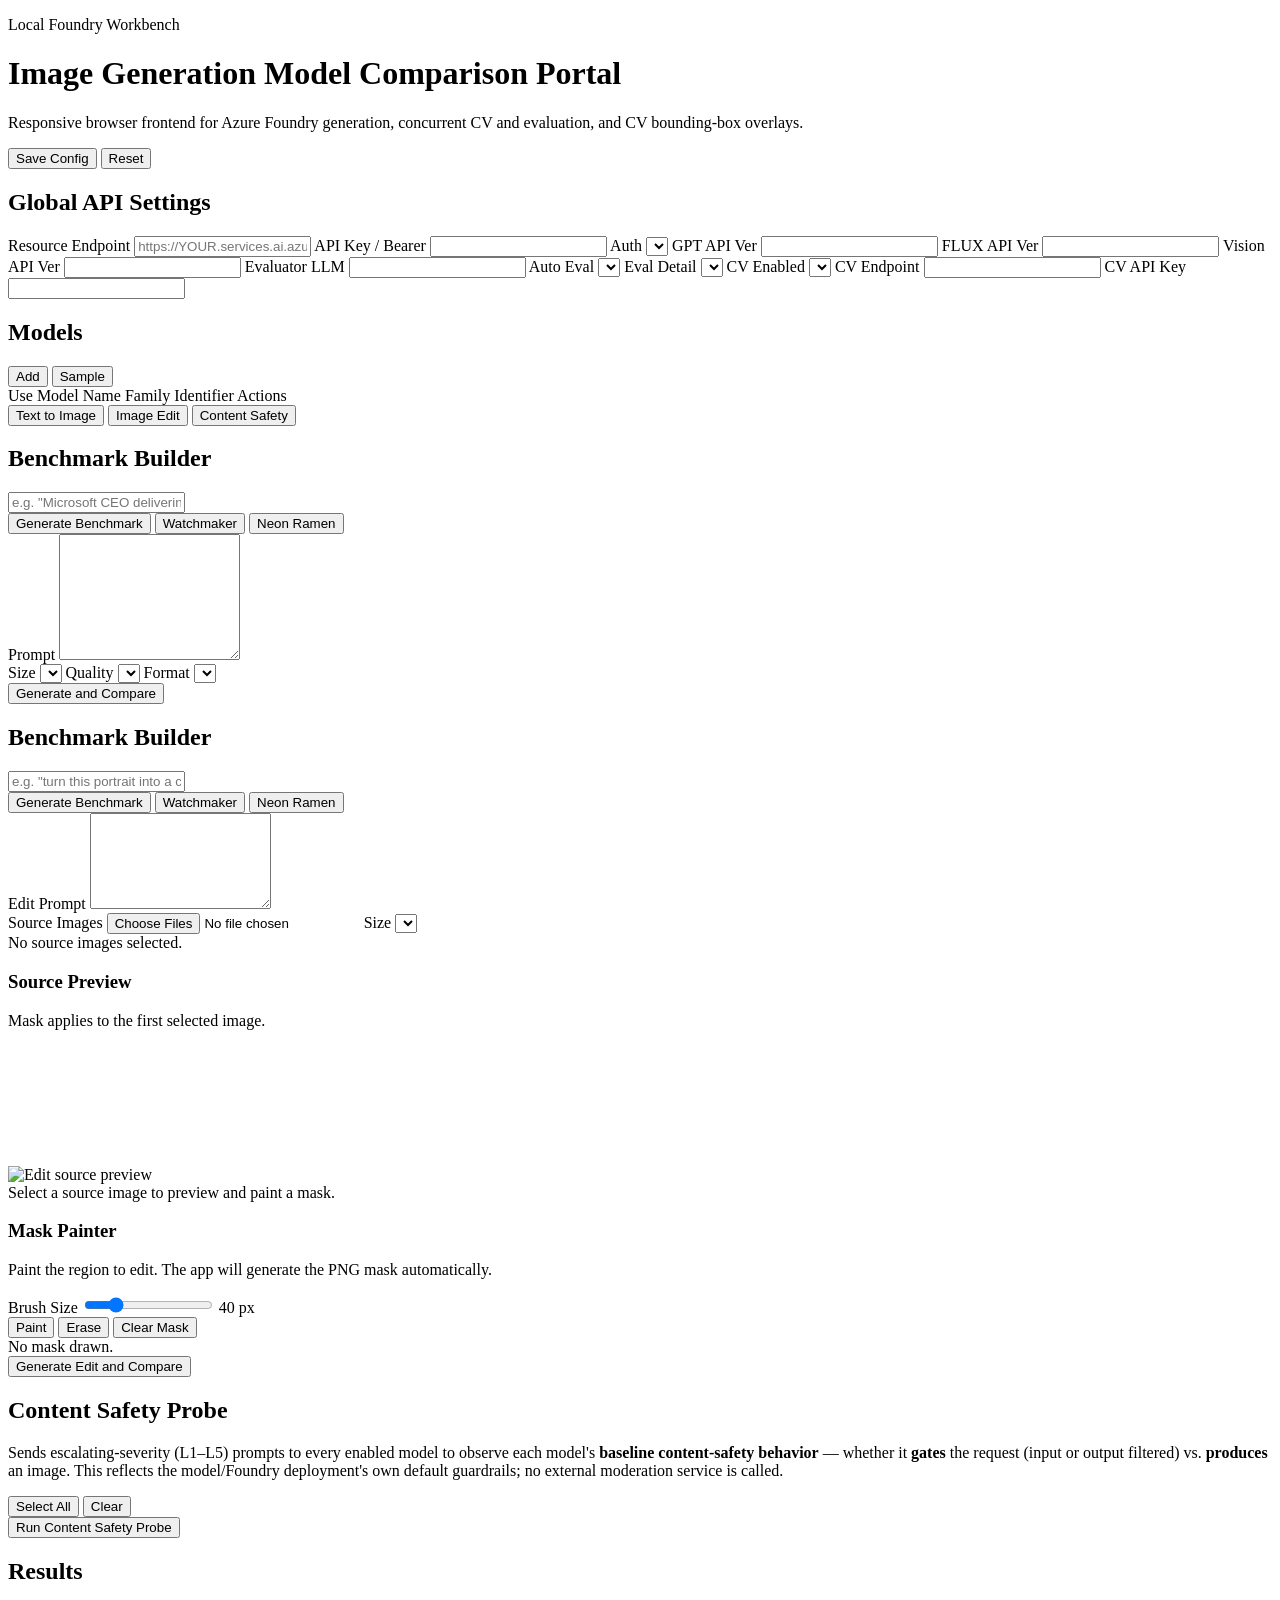
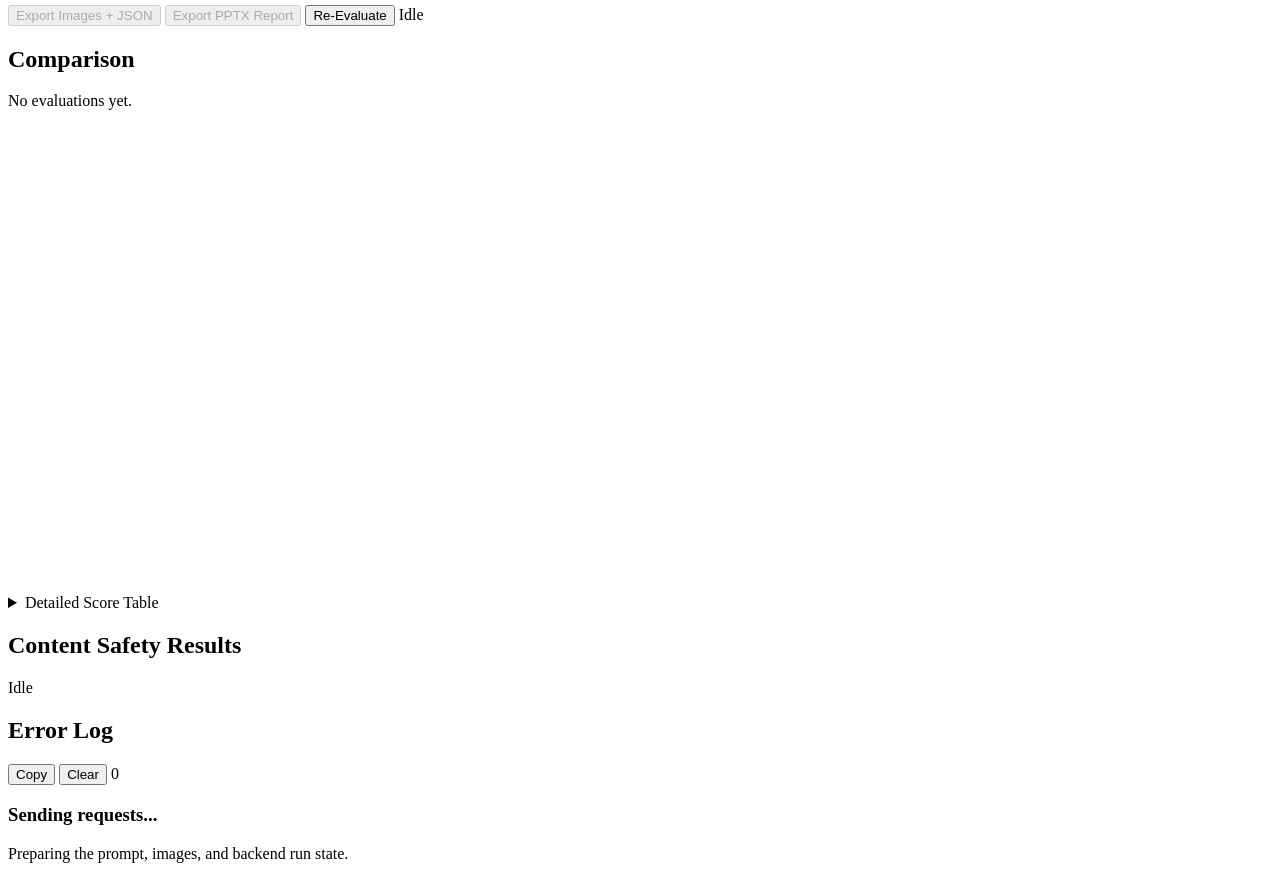
==== src/image_generation_model_comparison_portal/web/index.html @ cacea469 "Add fixed-60s rate-limit retry, per-mode result headers, and image+JSON export - Centralize rate-lim" ====
<!doctype html>
<html lang="en">
<head>
  <meta charset="UTF-8">
  <meta name="viewport" content="width=device-width, initial-scale=1.0">
  <title>Image Generation Model Comparison Portal</title>
  <link rel="stylesheet" href="/static/styles.css">
</head>
<body>
  <div class="app-shell">
    <header class="hero">
      <div>
        <p class="eyebrow">Local Foundry Workbench</p>
        <h1>Image Generation Model Comparison Portal</h1>
        <p class="hero-copy">Responsive browser frontend for Azure Foundry generation, concurrent CV and evaluation, and CV bounding-box overlays.</p>
      </div>
      <div class="hero-actions">
        <button id="saveConfigBtn" class="secondary">Save Config</button>
        <button id="clearConfigBtn" class="ghost">Reset</button>
      </div>
    </header>

    <section class="panel">
      <div class="panel-head">
        <h2>Global API Settings</h2>
      </div>
      <div class="settings-grid">
        <label>
          <span>Resource Endpoint</span>
          <input id="globalEndpoint" type="text" placeholder="https://YOUR.services.ai.azure.com">
        </label>
        <label>
          <span>API Key / Bearer</span>
          <input id="globalSecret" type="password">
        </label>
        <label>
          <span>Auth</span>
          <select id="globalAuthType"></select>
        </label>
        <label>
          <span>GPT API Ver</span>
          <input id="gptApiVersion" type="text">
        </label>
        <label>
          <span>FLUX API Ver</span>
          <input id="fluxApiVersion" type="text">
        </label>
        <label>
          <span>Vision API Ver</span>
          <input id="visionApiVersion" type="text">
        </label>
        <label>
          <span>Evaluator LLM</span>
          <input id="evalDeployment" type="text">
        </label>
        <label>
          <span>Auto Eval</span>
          <select id="autoEval"></select>
        </label>
        <label>
          <span>Eval Detail</span>
          <select id="evalDetail"></select>
        </label>
        <label>
          <span>CV Enabled</span>
          <select id="cvEnabled"></select>
        </label>
        <label>
          <span>CV Endpoint</span>
          <input id="cvEndpoint" type="text">
        </label>
        <label>
          <span>CV API Key</span>
          <input id="cvSecret" type="password">
        </label>
      </div>
    </section>

    <section class="panel">
      <div class="panel-head">
        <h2>Models</h2>
        <div class="panel-actions">
          <button id="addModelBtn" class="secondary">Add</button>
          <button id="loadSampleBtn" class="secondary">Sample</button>
        </div>
      </div>
      <div class="models-header">
        <span>Use</span>
        <span>Model Name</span>
        <span>Family</span>
        <span>Identifier</span>
        <span>Actions</span>
      </div>
      <div id="modelsList" class="models-list"></div>
    </section>

    <section class="panel">
      <div class="tabs">
        <button class="tab active" data-tab="text">Text to Image</button>
        <button class="tab" data-tab="edit">Image Edit</button>
        <button class="tab" data-tab="safety">Content Safety</button>
      </div>

      <div class="tab-pane active" id="tab-text">
        <div class="benchmark-card">
          <div class="panel-head">
            <h2>Benchmark Builder</h2>
          </div>
          <input id="benchIdea" type="text" placeholder='e.g. "Microsoft CEO delivering a speech in front of robots"'>
          <div class="row-actions">
            <button id="generateBenchmarkBtn">Generate Benchmark</button>
            <button id="watchmakerBtn" class="secondary">Watchmaker</button>
            <button id="neonBtn" class="secondary">Neon Ramen</button>
          </div>
          <div id="benchStatus" class="status-text"></div>
          <div id="benchAnnotation" class="annotation-block"></div>
        </div>
        <label class="field-stack">
          <span>Prompt</span>
          <textarea id="textPrompt" rows="8"></textarea>
        </label>
        <div class="compact-grid">
          <label>
            <span>Size</span>
            <select id="textSize"></select>
          </label>
          <label>
            <span>Quality</span>
            <select id="textQuality"></select>
          </label>
          <label>
            <span>Format</span>
            <select id="outputFormat"></select>
          </label>
        </div>
        <button id="runTextBtn" class="primary">Generate and Compare</button>
      </div>

      <div class="tab-pane" id="tab-edit">
        <div class="benchmark-card">
          <div class="panel-head">
            <h2>Benchmark Builder</h2>
          </div>
          <input id="editBenchIdea" type="text" placeholder='e.g. "turn this portrait into a cinematic magazine cover"'>
          <div class="row-actions">
            <button id="editGenerateBenchmarkBtn">Generate Benchmark</button>
            <button id="editWatchmakerBtn" class="secondary">Watchmaker</button>
            <button id="editNeonBtn" class="secondary">Neon Ramen</button>
          </div>
          <div id="editBenchStatus" class="status-text"></div>
          <div id="editBenchAnnotation" class="annotation-block"></div>
        </div>
        <label class="field-stack">
          <span>Edit Prompt</span>
          <textarea id="editPrompt" rows="6"></textarea>
        </label>
        <div class="compact-grid">
          <label class="upload-field">
            <span>Source Images</span>
            <input id="editSourceFiles" type="file" accept="image/png,image/jpeg" multiple>
          </label>
          <label>
            <span>Size</span>
            <select id="editSize"></select>
          </label>
        </div>
        <div id="sourceFilesMeta" class="file-meta">No source images selected.</div>
        <div class="edit-editor">
          <div class="edit-preview-panel">
            <div class="panel-head panel-head-tight">
              <h3>Source Preview</h3>
              <span id="editPreviewMeta" class="muted">Mask applies to the first selected image.</span>
            </div>
            <div id="editPreviewStage" class="edit-preview-stage">
              <div id="editPreviewFrame" class="edit-preview-frame hidden">
                <img id="editPreviewImage" alt="Edit source preview">
                <canvas id="editMaskCanvas"></canvas>
              </div>
              <div id="editPreviewEmpty" class="edit-preview-empty">Select a source image to preview and paint a mask.</div>
            </div>
          </div>
          <div class="mask-editor-panel">
            <div class="panel-head panel-head-tight">
              <h3>Mask Painter</h3>
            </div>
            <p class="mask-help">Paint the region to edit. The app will generate the PNG mask automatically.</p>
            <label class="field-stack">
              <span>Brush Size</span>
              <input id="editBrushSize" type="range" min="8" max="160" step="2" value="40">
              <span id="editBrushSizeValue" class="muted">40 px</span>
            </label>
            <div class="row-actions">
              <button id="maskPaintBtn" type="button" class="secondary active-tool">Paint</button>
              <button id="maskEraseBtn" type="button" class="ghost">Erase</button>
              <button id="maskClearBtn" type="button" class="ghost">Clear Mask</button>
            </div>
            <div id="maskFileMeta" class="file-meta">No mask drawn.</div>
          </div>
        </div>
        <button id="runEditBtn" class="primary">Generate Edit and Compare</button>
      </div>

      <div class="tab-pane" id="tab-safety">
        <div class="benchmark-card">
          <div class="panel-head">
            <h2>Content Safety Probe</h2>
          </div>
          <p class="status-text">
            Sends escalating-severity (L1&ndash;L5) prompts to every enabled model to observe each
            model's <strong>baseline content-safety behavior</strong> &mdash; whether it
            <strong>gates</strong> the request (input or output filtered) vs. <strong>produces</strong>
            an image. This reflects the model/Foundry deployment's own default guardrails; no external
            moderation service is called.
          </p>
          <div class="row-actions">
            <button id="safetySelectAllBtn" type="button" class="ghost">Select All</button>
            <button id="safetyClearBtn" type="button" class="ghost">Clear</button>
          </div>
        </div>
        <div id="safetyPromptList" class="safety-prompt-list"></div>
        <button id="runSafetyBtn" class="primary">Run Content Safety Probe</button>
      </div>
    </section>

    <section class="panel">
      <div class="panel-head">
        <h2 id="resultsHeading">Results</h2>
        <div class="panel-actions">
          <button id="exportImagesBtn" class="secondary" disabled>Export Images + JSON</button>
          <button id="exportReportBtn" class="secondary" disabled>Export PPTX Report</button>
          <button id="reEvalBtn" class="secondary">Re-Evaluate</button>
          <span id="globalStatus" class="status-pill">Idle</span>
        </div>
      </div>
      <div class="progress-rail">
        <div id="progressFill" class="progress-fill"></div>
      </div>
      <div id="resultsGrid" class="results-grid"></div>
    </section>

    <section class="panel">
      <div class="panel-head">
        <h2>Comparison</h2>
      </div>
      <div id="comparisonEmpty" class="comparison-table empty">No evaluations yet.</div>
      <div id="comparisonContent" class="comparison-content hidden">
        <div class="radar-layout">
          <canvas id="radarCanvas" width="480" height="480"></canvas>
          <div id="radarLegend" class="radar-legend"></div>
        </div>
        <details class="comparison-details">
          <summary>Detailed Score Table</summary>
          <div id="comparisonTable" class="comparison-table"></div>
        </details>
      </div>
    </section>

    <section id="safetyPanel" class="panel hidden">
      <div class="panel-head">
        <h2>Content Safety Results</h2>
        <span id="safetyStatus" class="status-pill">Idle</span>
      </div>
      <div class="progress-rail">
        <div id="safetyProgressFill" class="progress-fill"></div>
      </div>
      <div id="safetyGrid" class="safety-grid"></div>
    </section>

    <section class="panel">
      <div class="panel-head">
        <h2>Error Log</h2>
        <div class="panel-actions">
          <button id="copyLogBtn" class="ghost">Copy</button>
          <button id="clearLogBtn" class="ghost">Clear</button>
          <span id="logBadge" class="badge">0</span>
        </div>
      </div>
      <pre id="logView" class="log-view"></pre>
    </section>
  </div>

  <template id="modelRowTemplate">
    <div class="model-row">
      <div class="model-row-main">
        <label class="toggle">
          <input class="model-enabled" type="checkbox" checked>
          <span>Use</span>
        </label>
        <input class="model-name" type="text" placeholder="Display name (optional)">
        <select class="model-family"></select>
        <input class="model-deployment" type="text" placeholder="Deployment / model name">
        <div class="model-row-actions">
          <button class="ghost model-advanced-btn" type="button">Advanced</button>
          <button class="ghost remove-model-btn" type="button">Remove</button>
        </div>
      </div>
      <p class="model-family-note"></p>
      <div class="model-advanced hidden">
        <label>
          <span>Endpoint override</span>
          <input class="model-endpoint" type="text" placeholder="Leave blank to use Global Endpoint">
        </label>
        <label>
          <span>API version override</span>
          <input class="model-api-version" type="text" placeholder="Leave blank for family default">
        </label>
        <label>
          <span>Request path override</span>
          <input class="model-path" type="text" placeholder="Optional full path override">
        </label>
        <label>
          <span>Body model id</span>
          <input class="model-id" type="text" placeholder="Optional model id sent in request body">
        </label>
      </div>
    </div>
  </template>

  <template id="resultCardTemplate">
    <article class="result-card">
      <div class="result-head">
        <div>
          <h3 class="result-title"></h3>
          <p class="result-meta"></p>
        </div>
        <span class="result-state">Queued...</span>
      </div>
      <div class="metrics-grid"></div>
      <div class="preview-shell">
        <img class="result-image" alt="">
        <div class="bbox-layer"></div>
      </div>
      <div class="result-actions">
        <button class="download-btn secondary" type="button">Download</button>
        <button class="retry-btn secondary hidden" type="button">Retry</button>
        <button class="eval-btn secondary" type="button">Eval</button>
        <button class="bbox-btn ghost" type="button">Hide BBOX</button>
        <button class="toggle-json-btn ghost" type="button">JSON</button>
      </div>
      <div class="section-block">
        <h4>Vision</h4>
        <div class="vision-summary muted">CV pending.</div>
      </div>
      <div class="section-block">
        <h4>Evaluation</h4>
        <div class="eval-summary muted">Evaluation pending.</div>
        <div class="eval-details"></div>
        <details class="eval-breakdown">
          <summary>10-Dimension Breakdown</summary>
          <div class="eval-bars"></div>
        </details>
      </div>
      <div class="json-panel hidden">
        <div class="json-grid">
          <div>
            <h4>Generation JSON</h4>
            <pre class="json-generation"></pre>
          </div>
          <div>
            <h4>CV JSON</h4>
            <pre class="json-cv"></pre>
          </div>
          <div>
            <h4>Eval JSON</h4>
            <pre class="json-eval"></pre>
          </div>
        </div>
      </div>
    </article>
  </template>

  <script src="/static/app.js"></script>

  <div id="requestOverlay" class="request-overlay hidden">
    <div class="request-overlay-card">
      <div class="request-spinner"></div>
      <h3 id="requestOverlayTitle">Sending requests...</h3>
      <p id="requestOverlayDetail">Preparing the prompt, images, and backend run state.</p>
    </div>
  </div>
</body>
</html>
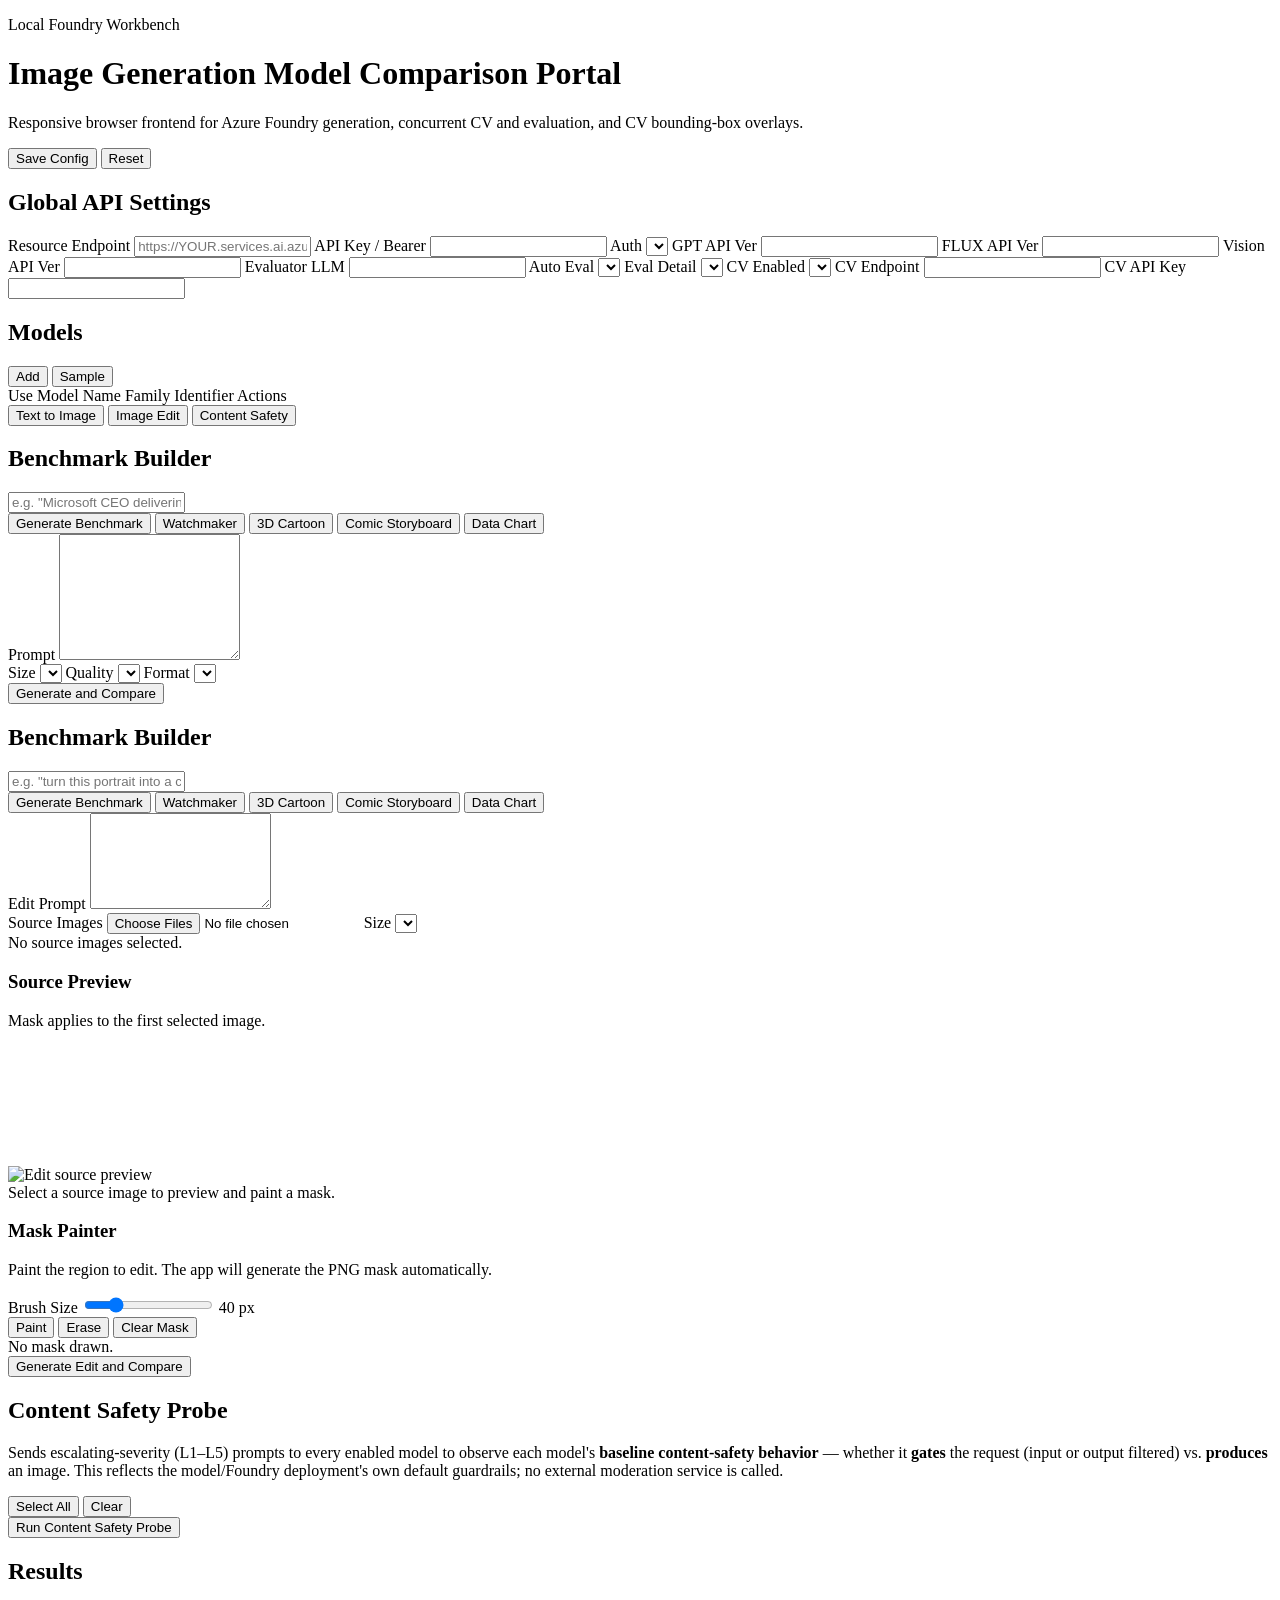
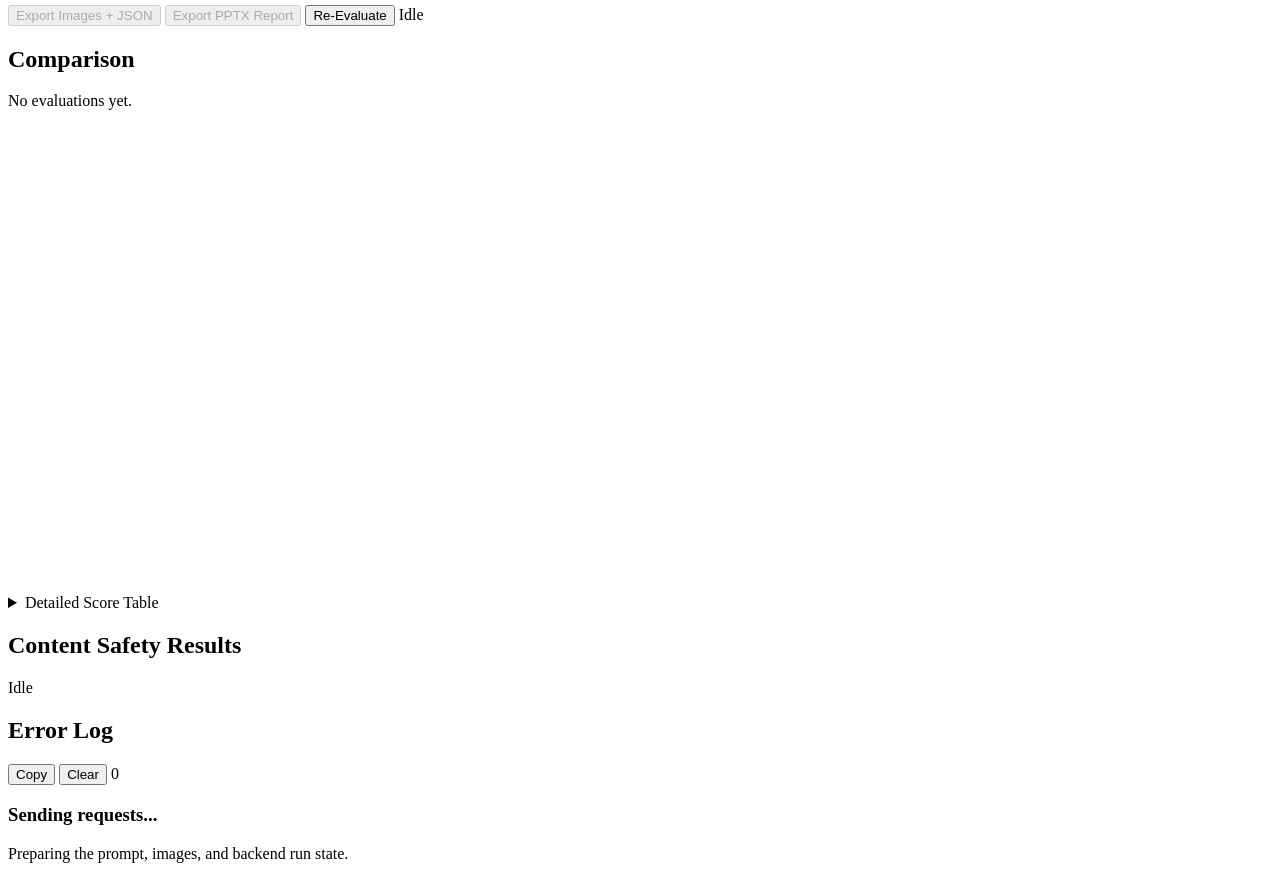
==== commit 2a799a8a: "Add themed generation benchmarks; remove neon ramen preset Expand benchmark presets into distinct ge" ====
--- a/src/image_generation_model_comparison_portal/web/index.html
+++ b/src/image_generation_model_comparison_portal/web/index.html
@@ -110,7 +110,9 @@
           <div class="row-actions">
             <button id="generateBenchmarkBtn">Generate Benchmark</button>
             <button id="watchmakerBtn" class="secondary">Watchmaker</button>
-            <button id="neonBtn" class="secondary">Neon Ramen</button>
+            <button id="cartoon3dBtn" class="secondary">3D Cartoon</button>
+            <button id="storyboardBtn" class="secondary">Comic Storyboard</button>
+            <button id="dataChartBtn" class="secondary">Data Chart</button>
           </div>
           <div id="benchStatus" class="status-text"></div>
           <div id="benchAnnotation" class="annotation-block"></div>
@@ -145,7 +147,9 @@
           <div class="row-actions">
             <button id="editGenerateBenchmarkBtn">Generate Benchmark</button>
             <button id="editWatchmakerBtn" class="secondary">Watchmaker</button>
-            <button id="editNeonBtn" class="secondary">Neon Ramen</button>
+            <button id="editCartoon3dBtn" class="secondary">3D Cartoon</button>
+            <button id="editStoryboardBtn" class="secondary">Comic Storyboard</button>
+            <button id="editDataChartBtn" class="secondary">Data Chart</button>
           </div>
           <div id="editBenchStatus" class="status-text"></div>
           <div id="editBenchAnnotation" class="annotation-block"></div>
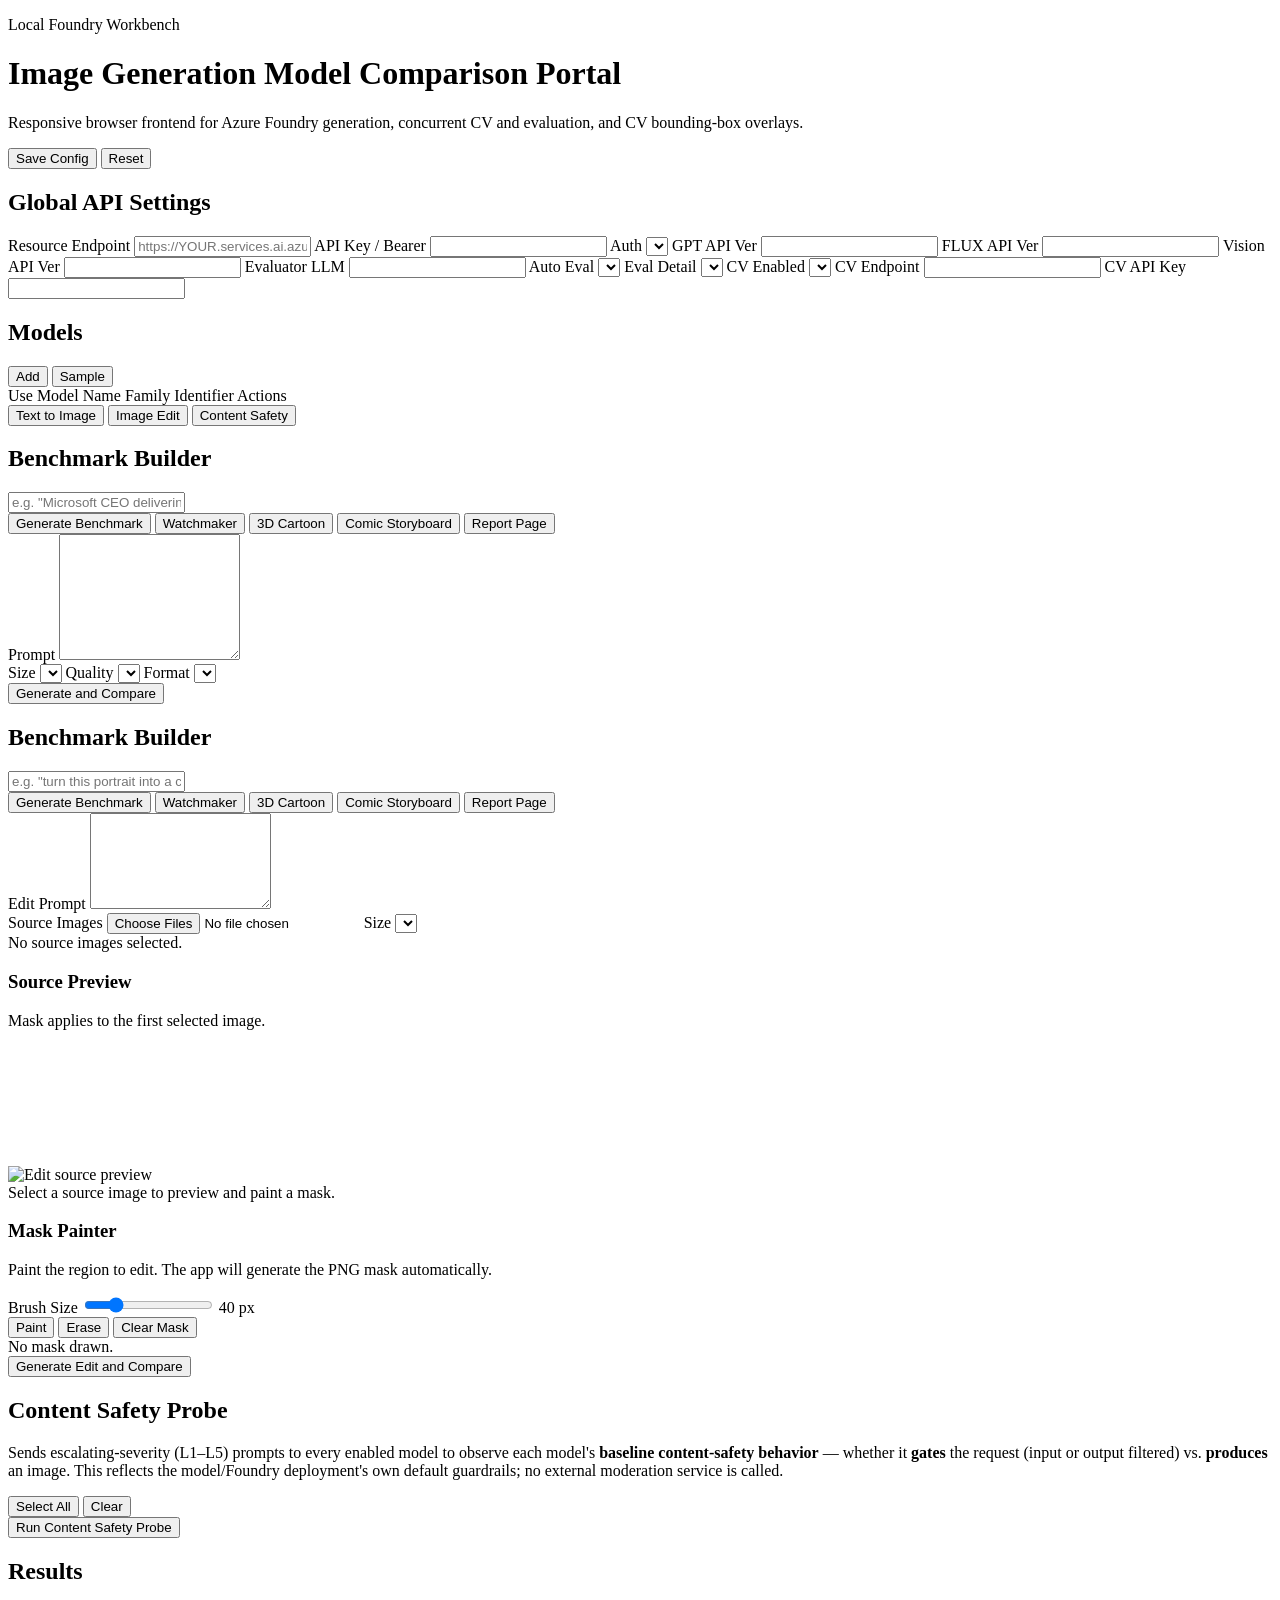
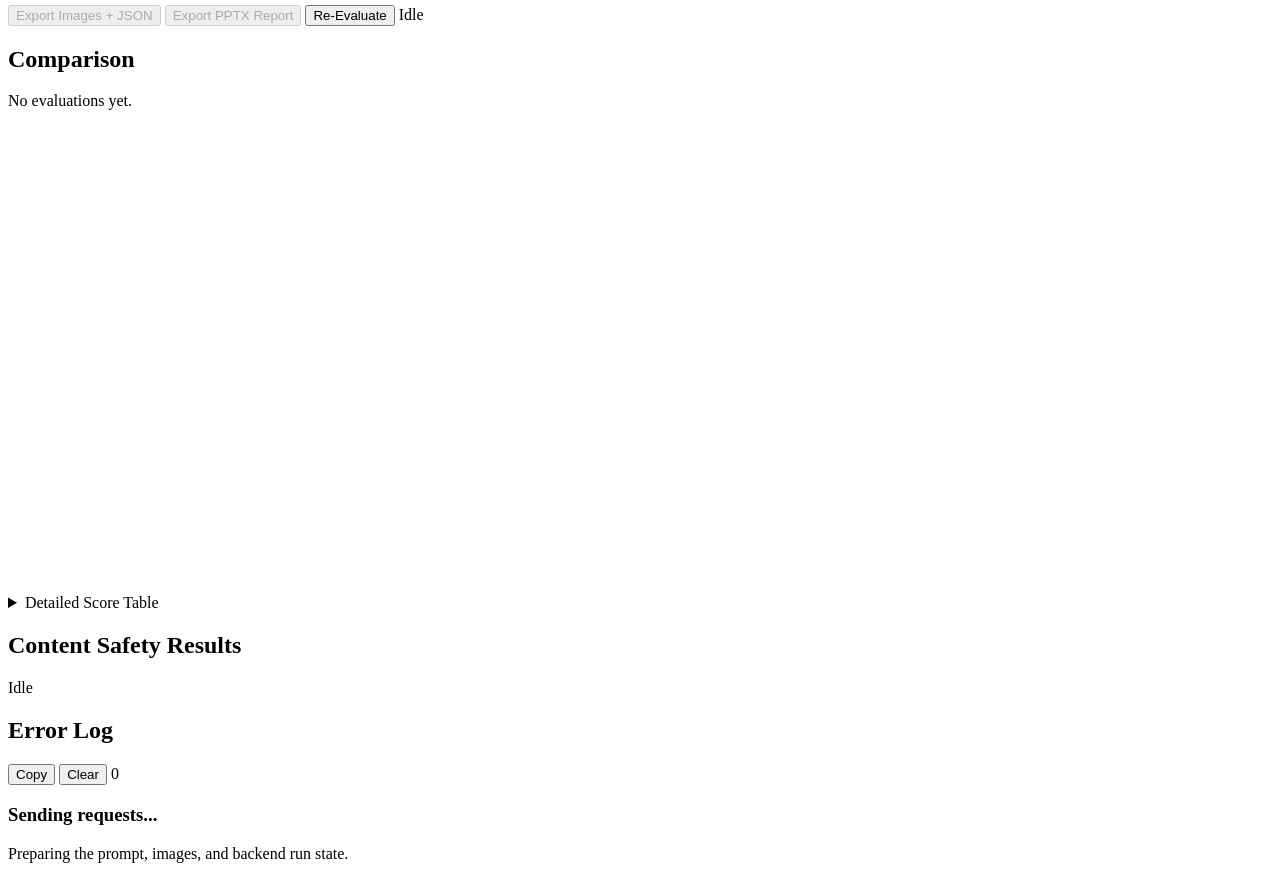
==== commit 4c986823: "Expand data_chart preset into a full report-page benchmark Turn the Data Chart preset into a Report " ====
--- a/src/image_generation_model_comparison_portal/web/index.html
+++ b/src/image_generation_model_comparison_portal/web/index.html
@@ -112,7 +112,7 @@
             <button id="watchmakerBtn" class="secondary">Watchmaker</button>
             <button id="cartoon3dBtn" class="secondary">3D Cartoon</button>
             <button id="storyboardBtn" class="secondary">Comic Storyboard</button>
-            <button id="dataChartBtn" class="secondary">Data Chart</button>
+            <button id="dataChartBtn" class="secondary">Report Page</button>
           </div>
           <div id="benchStatus" class="status-text"></div>
           <div id="benchAnnotation" class="annotation-block"></div>
@@ -149,7 +149,7 @@
             <button id="editWatchmakerBtn" class="secondary">Watchmaker</button>
             <button id="editCartoon3dBtn" class="secondary">3D Cartoon</button>
             <button id="editStoryboardBtn" class="secondary">Comic Storyboard</button>
-            <button id="editDataChartBtn" class="secondary">Data Chart</button>
+            <button id="editDataChartBtn" class="secondary">Report Page</button>
           </div>
           <div id="editBenchStatus" class="status-text"></div>
           <div id="editBenchAnnotation" class="annotation-block"></div>
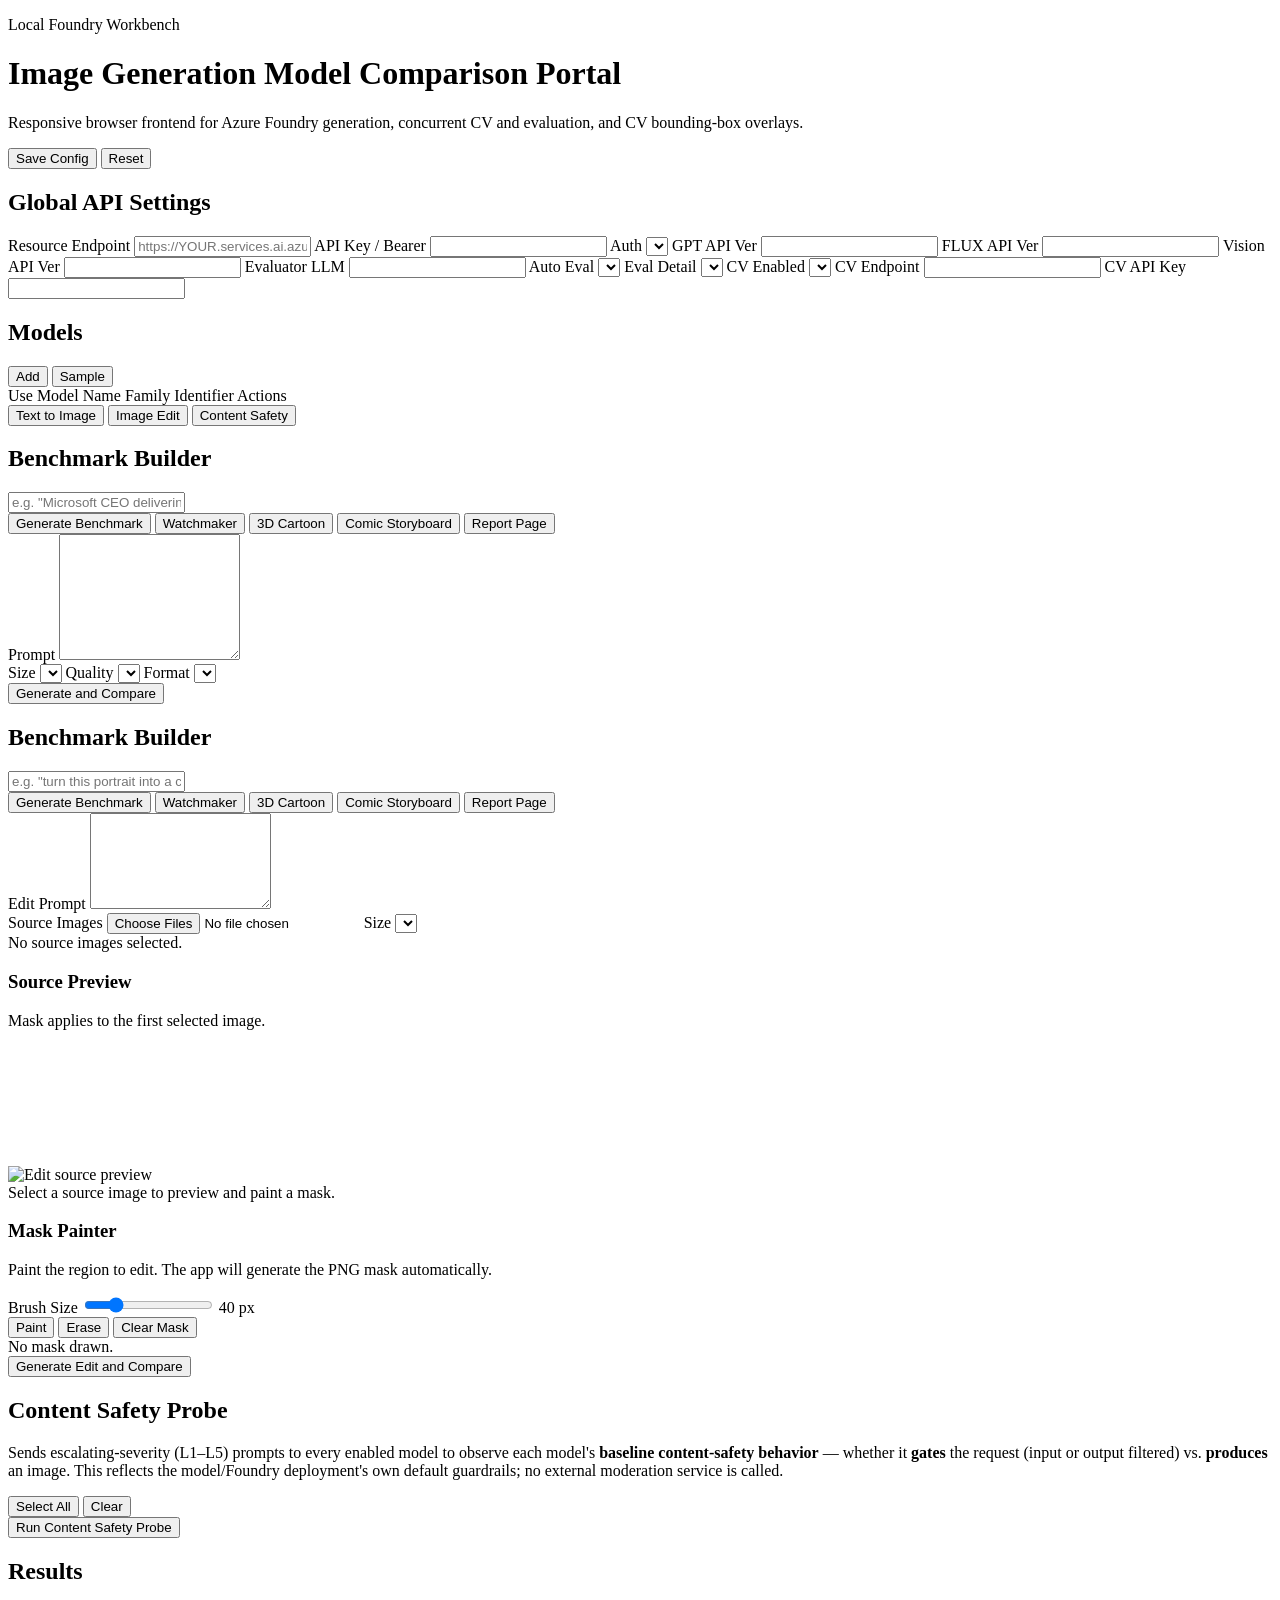
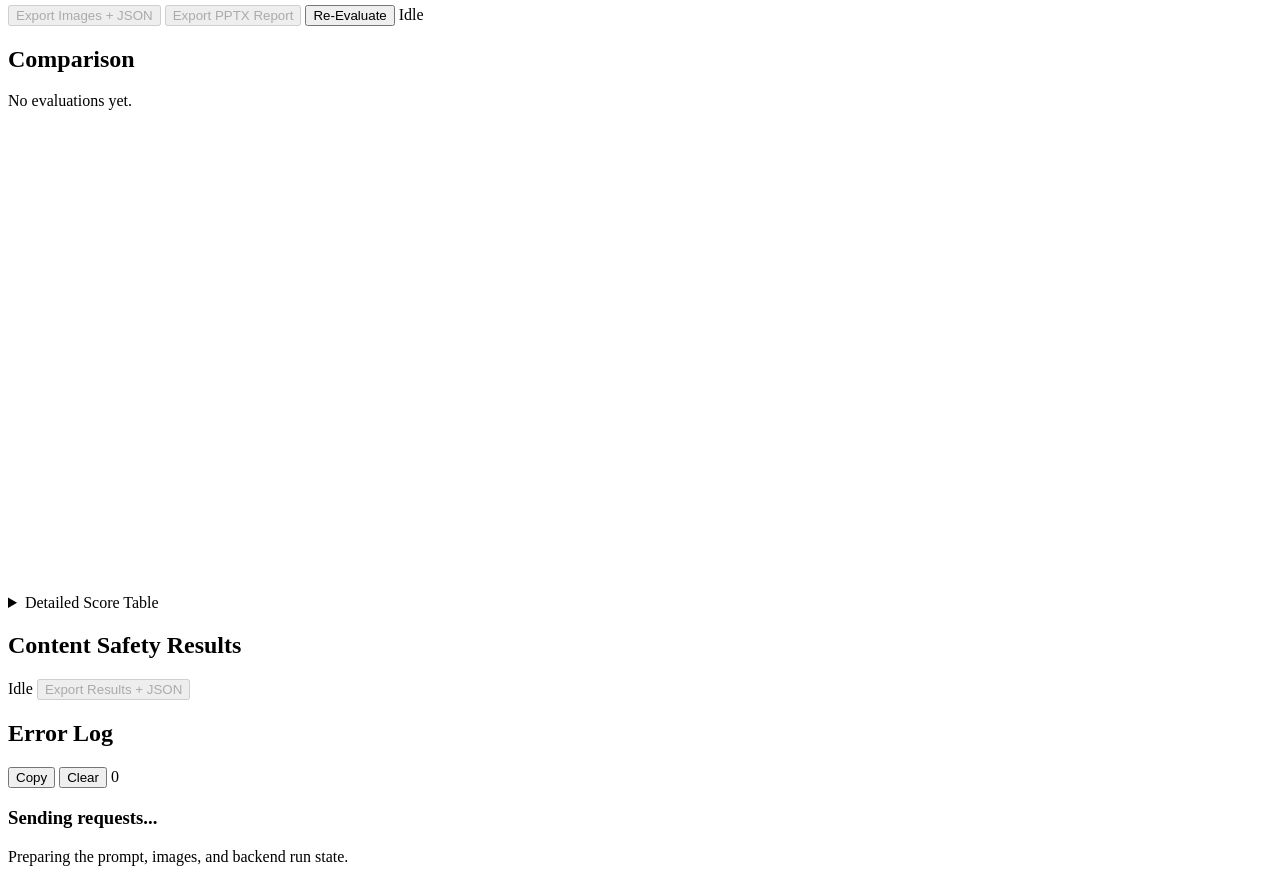
==== commit dd475e84: "Add content-safety run export (JSON + ungated images) Safety runs have a different shape than genera" ====
--- a/src/image_generation_model_comparison_portal/web/index.html
+++ b/src/image_generation_model_comparison_portal/web/index.html
@@ -263,6 +263,7 @@
       <div class="panel-head">
         <h2>Content Safety Results</h2>
         <span id="safetyStatus" class="status-pill">Idle</span>
+        <button id="safetyExportBtn" class="secondary" disabled>Export Results + JSON</button>
       </div>
       <div class="progress-rail">
         <div id="safetyProgressFill" class="progress-fill"></div>
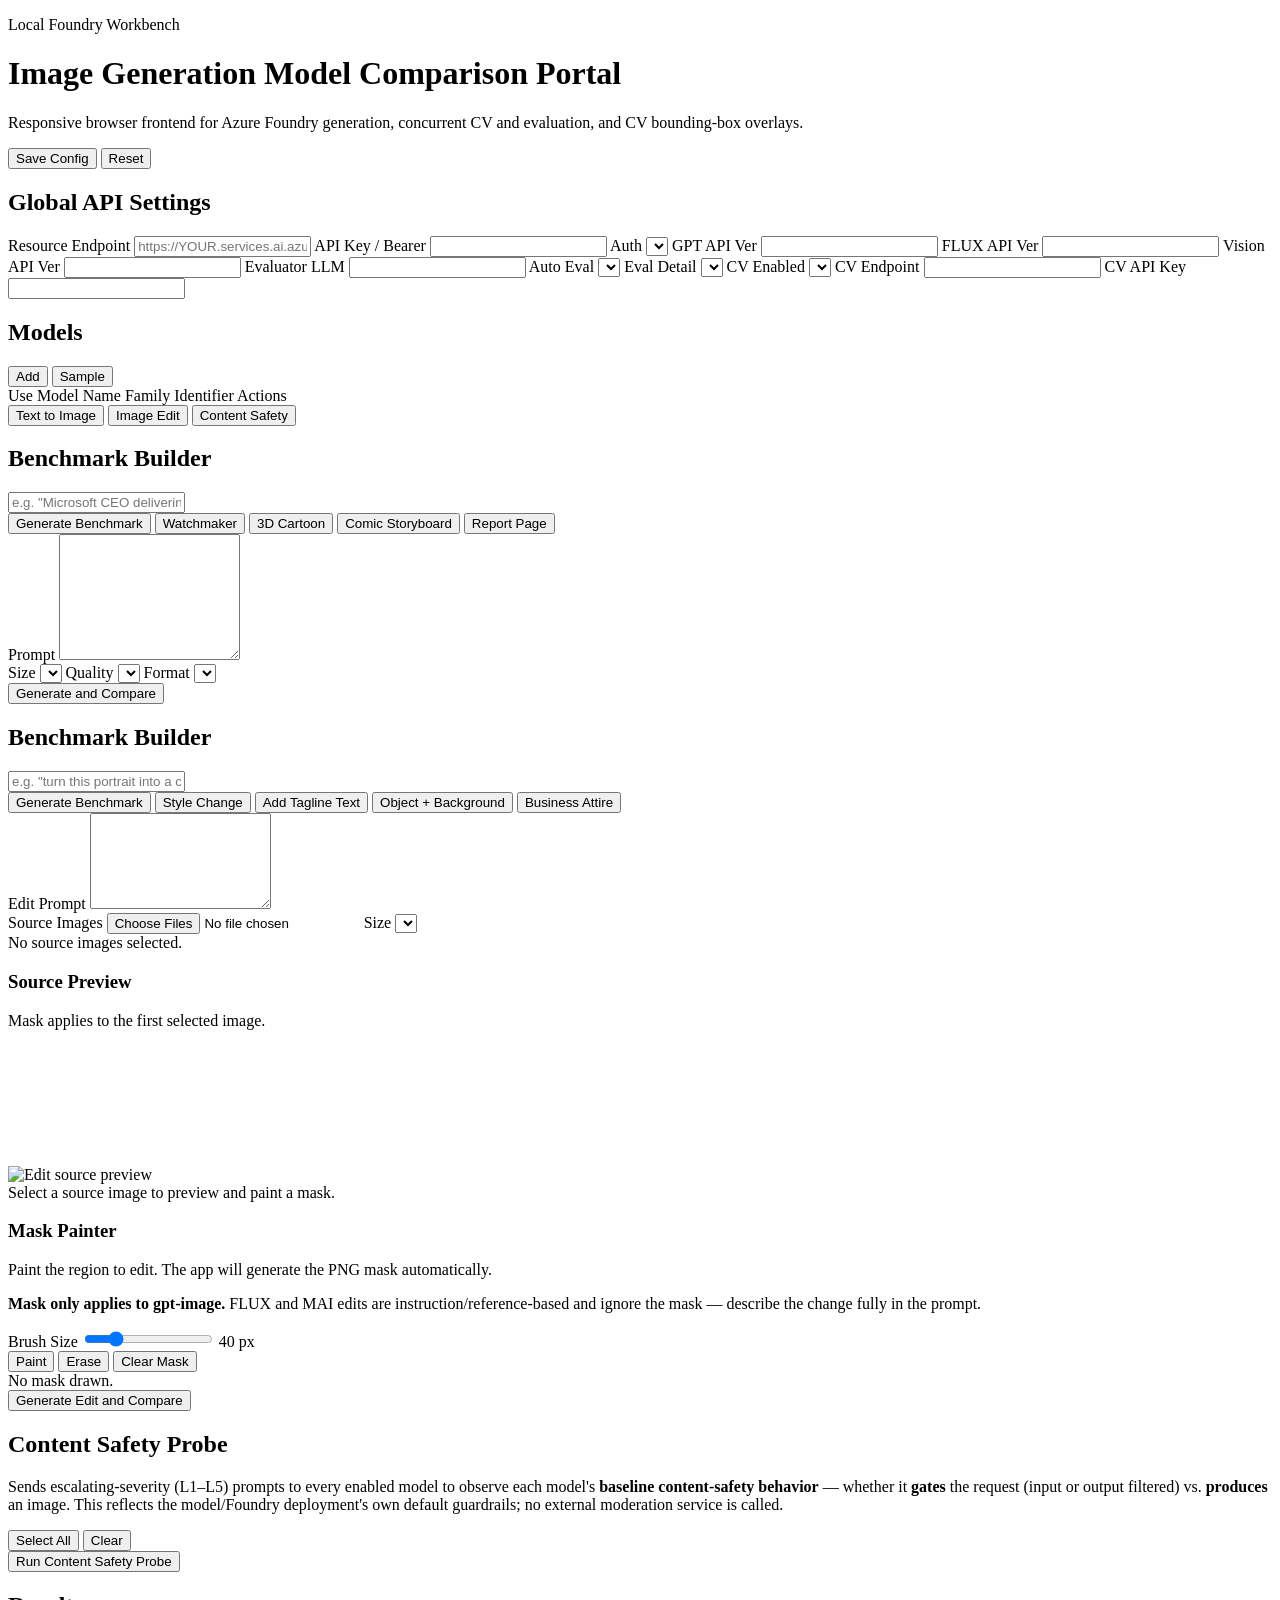
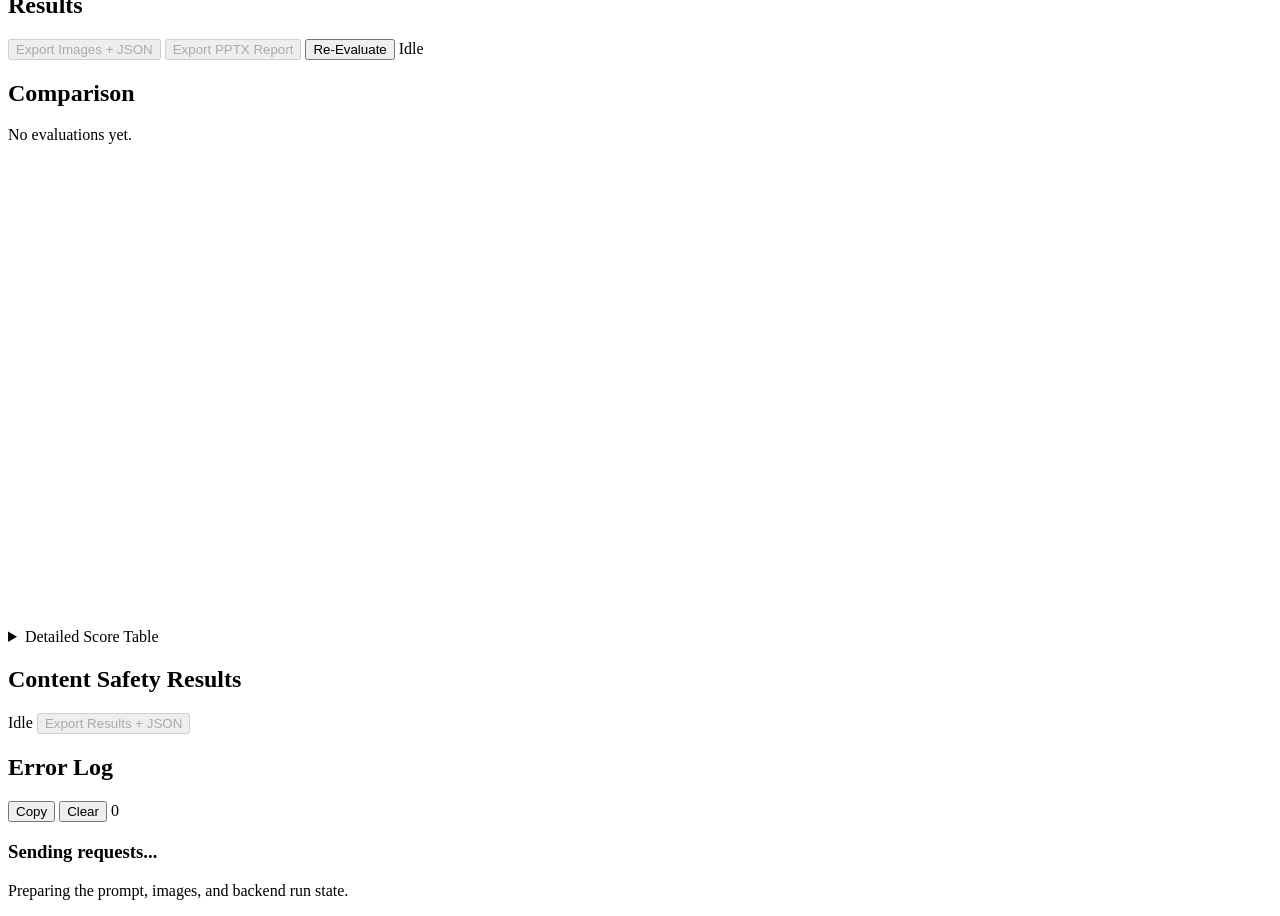
==== commit 5d49bfc8: "Enable MAI 2.5 image edit, correct edit-path docs, add edit scenario presets - providers.py: add ver" ====
--- a/src/image_generation_model_comparison_portal/web/index.html
+++ b/src/image_generation_model_comparison_portal/web/index.html
@@ -146,10 +146,10 @@
           <input id="editBenchIdea" type="text" placeholder='e.g. "turn this portrait into a cinematic magazine cover"'>
           <div class="row-actions">
             <button id="editGenerateBenchmarkBtn">Generate Benchmark</button>
-            <button id="editWatchmakerBtn" class="secondary">Watchmaker</button>
-            <button id="editCartoon3dBtn" class="secondary">3D Cartoon</button>
-            <button id="editStoryboardBtn" class="secondary">Comic Storyboard</button>
-            <button id="editDataChartBtn" class="secondary">Report Page</button>
+            <button id="editStyleChangeBtn" class="secondary">Style Change</button>
+            <button id="editAddTextBtn" class="secondary">Add Tagline Text</button>
+            <button id="editObjectBgBtn" class="secondary">Object + Background</button>
+            <button id="editBusinessAttireBtn" class="secondary">Business Attire</button>
           </div>
           <div id="editBenchStatus" class="status-text"></div>
           <div id="editBenchAnnotation" class="annotation-block"></div>
@@ -188,6 +188,7 @@
               <h3>Mask Painter</h3>
             </div>
             <p class="mask-help">Paint the region to edit. The app will generate the PNG mask automatically.</p>
+            <p class="mask-help muted"><strong>Mask only applies to gpt-image.</strong> FLUX and MAI edits are instruction/reference-based and ignore the mask &mdash; describe the change fully in the prompt.</p>
             <label class="field-stack">
               <span>Brush Size</span>
               <input id="editBrushSize" type="range" min="8" max="160" step="2" value="40">
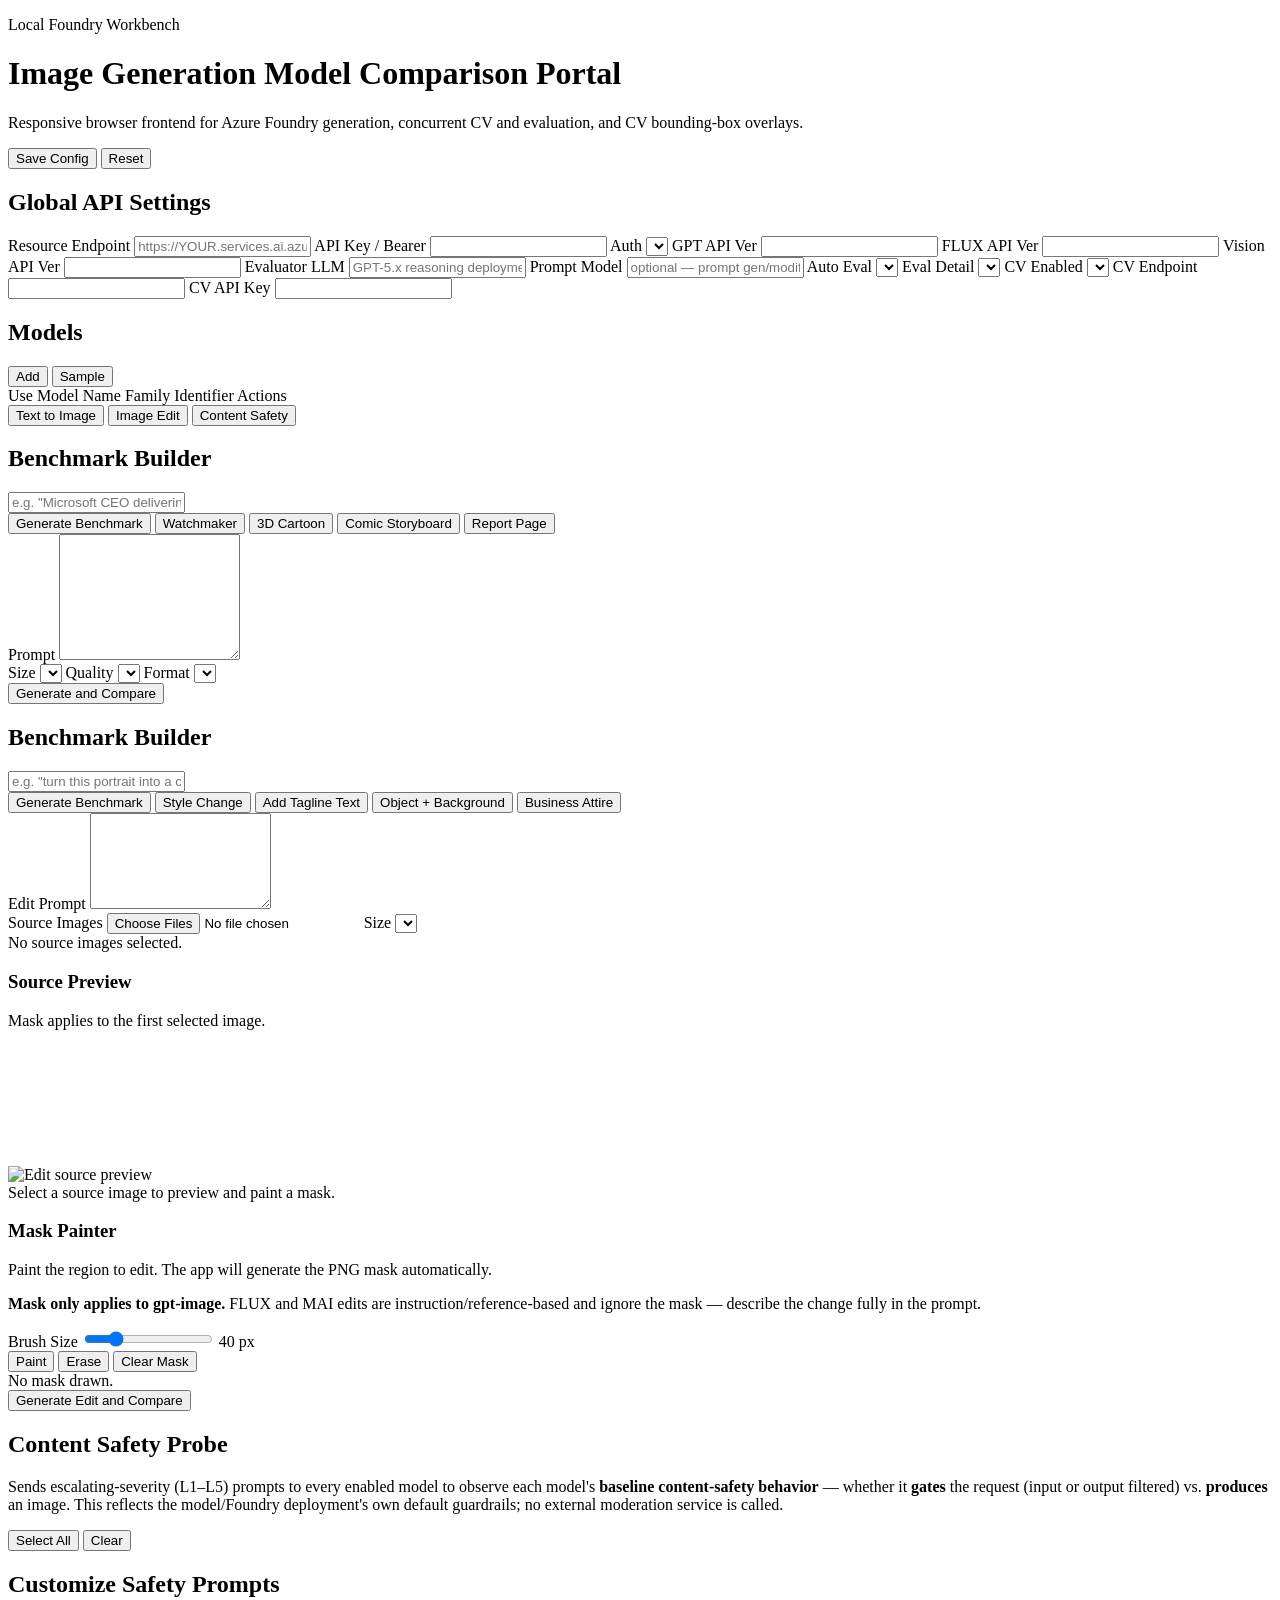
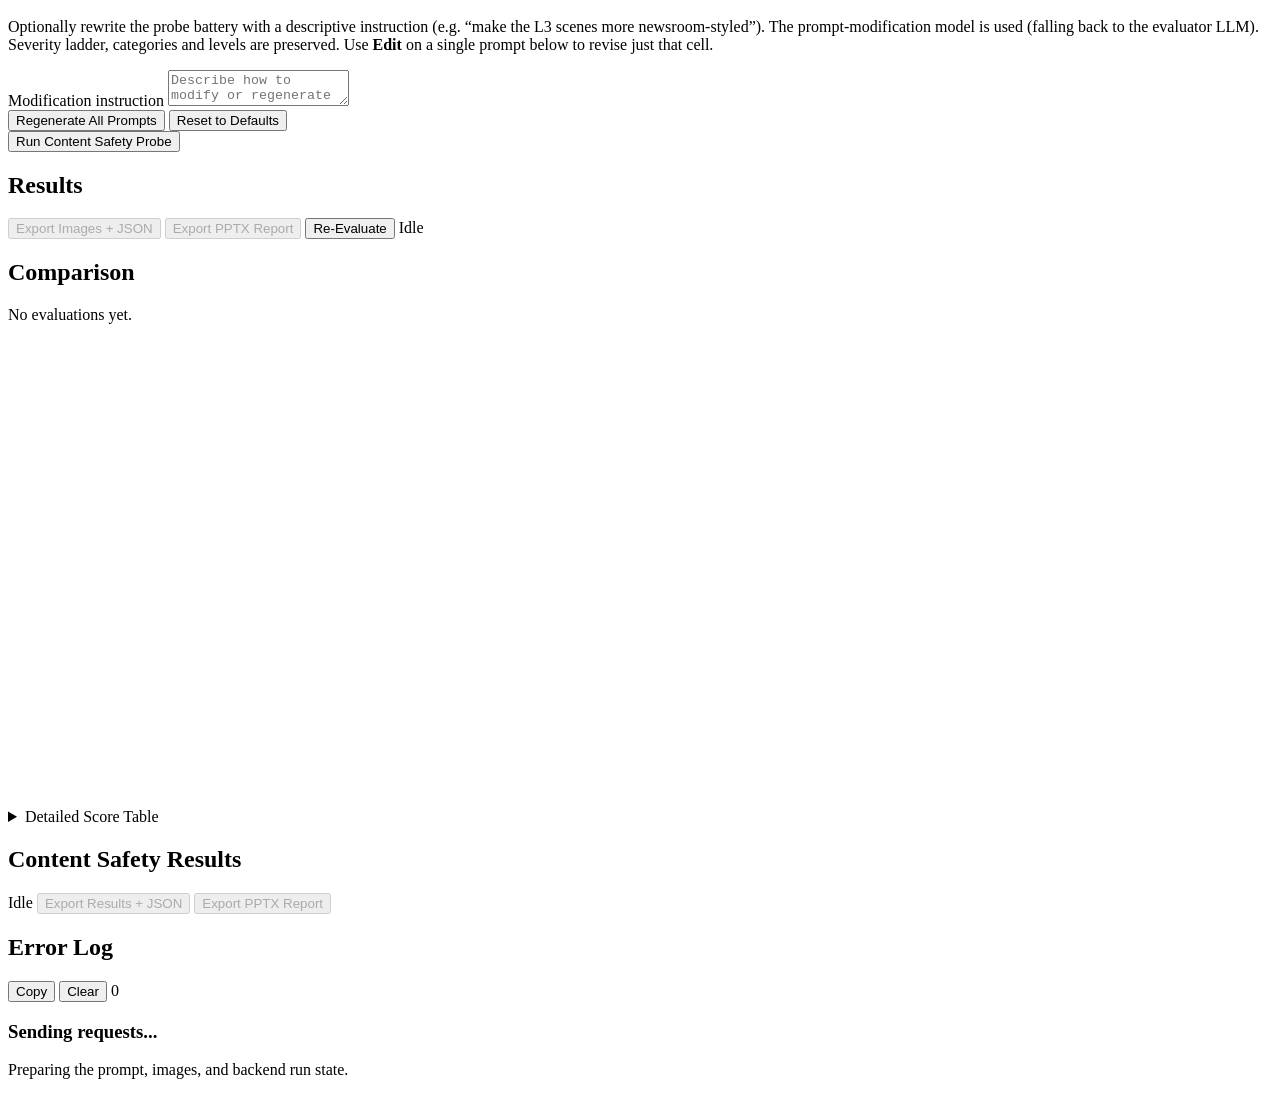
==== commit b0313368: "FLUX quality uplift + test/report automation (Round 7) Make model comparison fairer and the test/rep" ====
--- a/src/image_generation_model_comparison_portal/web/index.html
+++ b/src/image_generation_model_comparison_portal/web/index.html
@@ -51,7 +51,11 @@
         </label>
         <label>
           <span>Evaluator LLM</span>
-          <input id="evalDeployment" type="text">
+          <input id="evalDeployment" type="text" placeholder="GPT-5.x reasoning deployment recommended">
+        </label>
+        <label>
+          <span>Prompt Model</span>
+          <input id="promptModel" type="text" placeholder="optional — prompt gen/modify; defaults to evaluator">
         </label>
         <label>
           <span>Auto Eval</span>
@@ -222,6 +226,26 @@
             <button id="safetyClearBtn" type="button" class="ghost">Clear</button>
           </div>
         </div>
+        <div class="benchmark-card">
+          <div class="panel-head">
+            <h2>Customize Safety Prompts</h2>
+          </div>
+          <p class="status-text">
+            Optionally rewrite the probe battery with a descriptive instruction (e.g. &ldquo;make the
+            L3 scenes more newsroom-styled&rdquo;). The prompt-modification model is used (falling back
+            to the evaluator LLM). Severity ladder, categories and levels are preserved. Use
+            <strong>Edit</strong> on a single prompt below to revise just that cell.
+          </p>
+          <label class="full">
+            <span>Modification instruction</span>
+            <textarea id="safetyModifyInstruction" rows="2" placeholder="Describe how to modify or regenerate the safety prompts"></textarea>
+          </label>
+          <div class="row-actions">
+            <button id="safetyRegenerateBtn" type="button" class="secondary">Regenerate All Prompts</button>
+            <button id="safetyResetPromptsBtn" type="button" class="ghost">Reset to Defaults</button>
+            <span id="safetyModifyStatus" class="status-text"></span>
+          </div>
+        </div>
         <div id="safetyPromptList" class="safety-prompt-list"></div>
         <button id="runSafetyBtn" class="primary">Run Content Safety Probe</button>
       </div>
@@ -265,6 +289,7 @@
         <h2>Content Safety Results</h2>
         <span id="safetyStatus" class="status-pill">Idle</span>
         <button id="safetyExportBtn" class="secondary" disabled>Export Results + JSON</button>
+        <button id="safetyReportBtn" class="secondary" disabled>Export PPTX Report</button>
       </div>
       <div class="progress-rail">
         <div id="safetyProgressFill" class="progress-fill"></div>
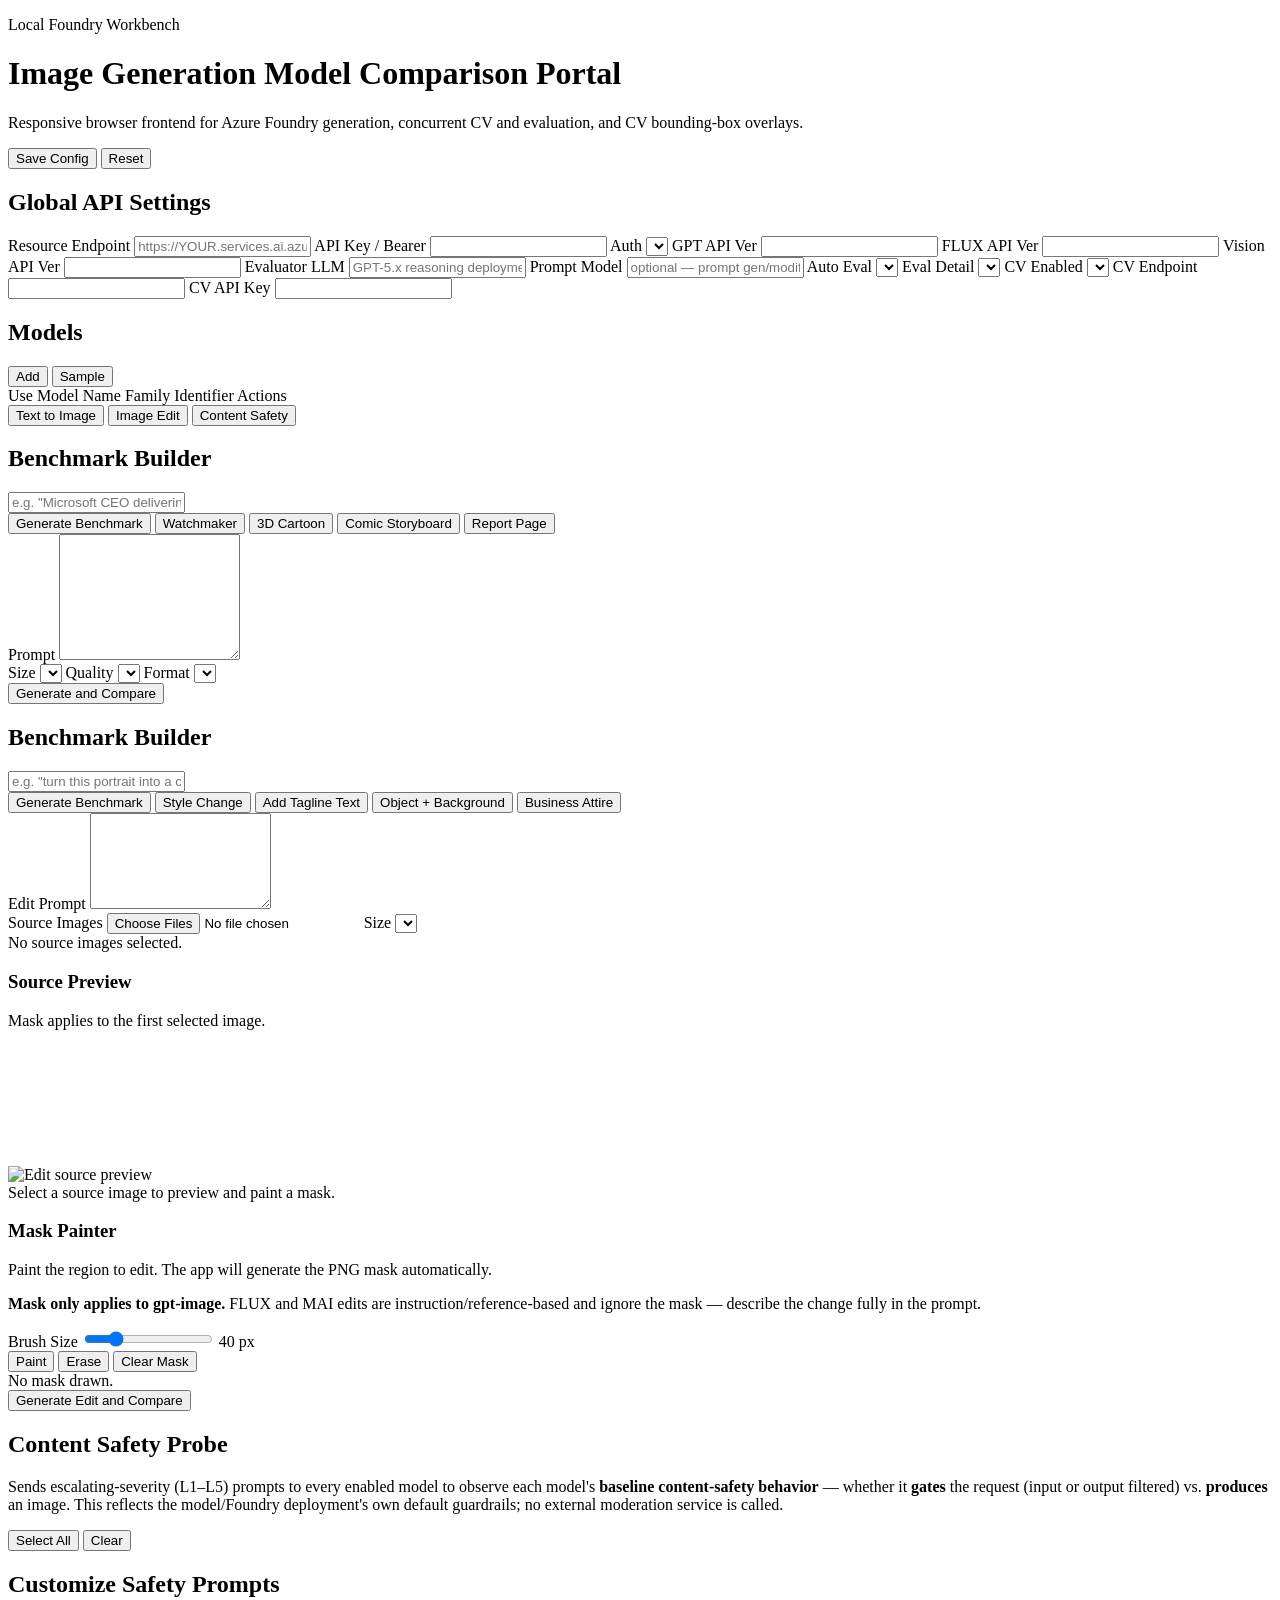
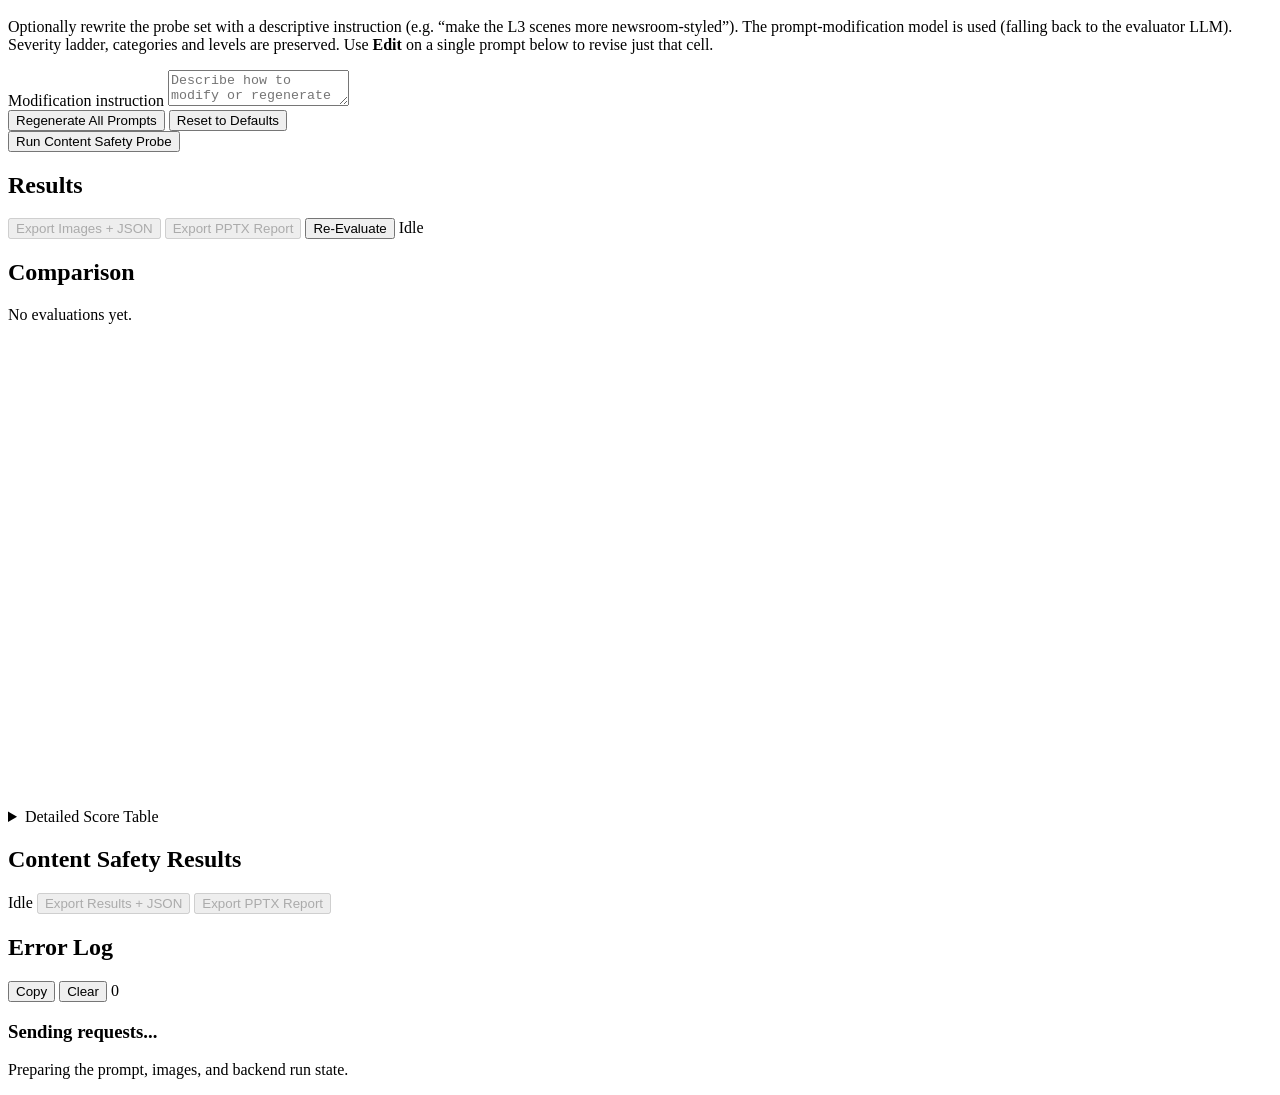
==== commit 55dcdae5: "report: refresh 6-model sweep; replace 'battery' with plainer wording - Regenerated aggregate-report" ====
--- a/src/image_generation_model_comparison_portal/web/index.html
+++ b/src/image_generation_model_comparison_portal/web/index.html
@@ -231,7 +231,7 @@
             <h2>Customize Safety Prompts</h2>
           </div>
           <p class="status-text">
-            Optionally rewrite the probe battery with a descriptive instruction (e.g. &ldquo;make the
+            Optionally rewrite the probe set with a descriptive instruction (e.g. &ldquo;make the
             L3 scenes more newsroom-styled&rdquo;). The prompt-modification model is used (falling back
             to the evaluator LLM). Severity ladder, categories and levels are preserved. Use
             <strong>Edit</strong> on a single prompt below to revise just that cell.
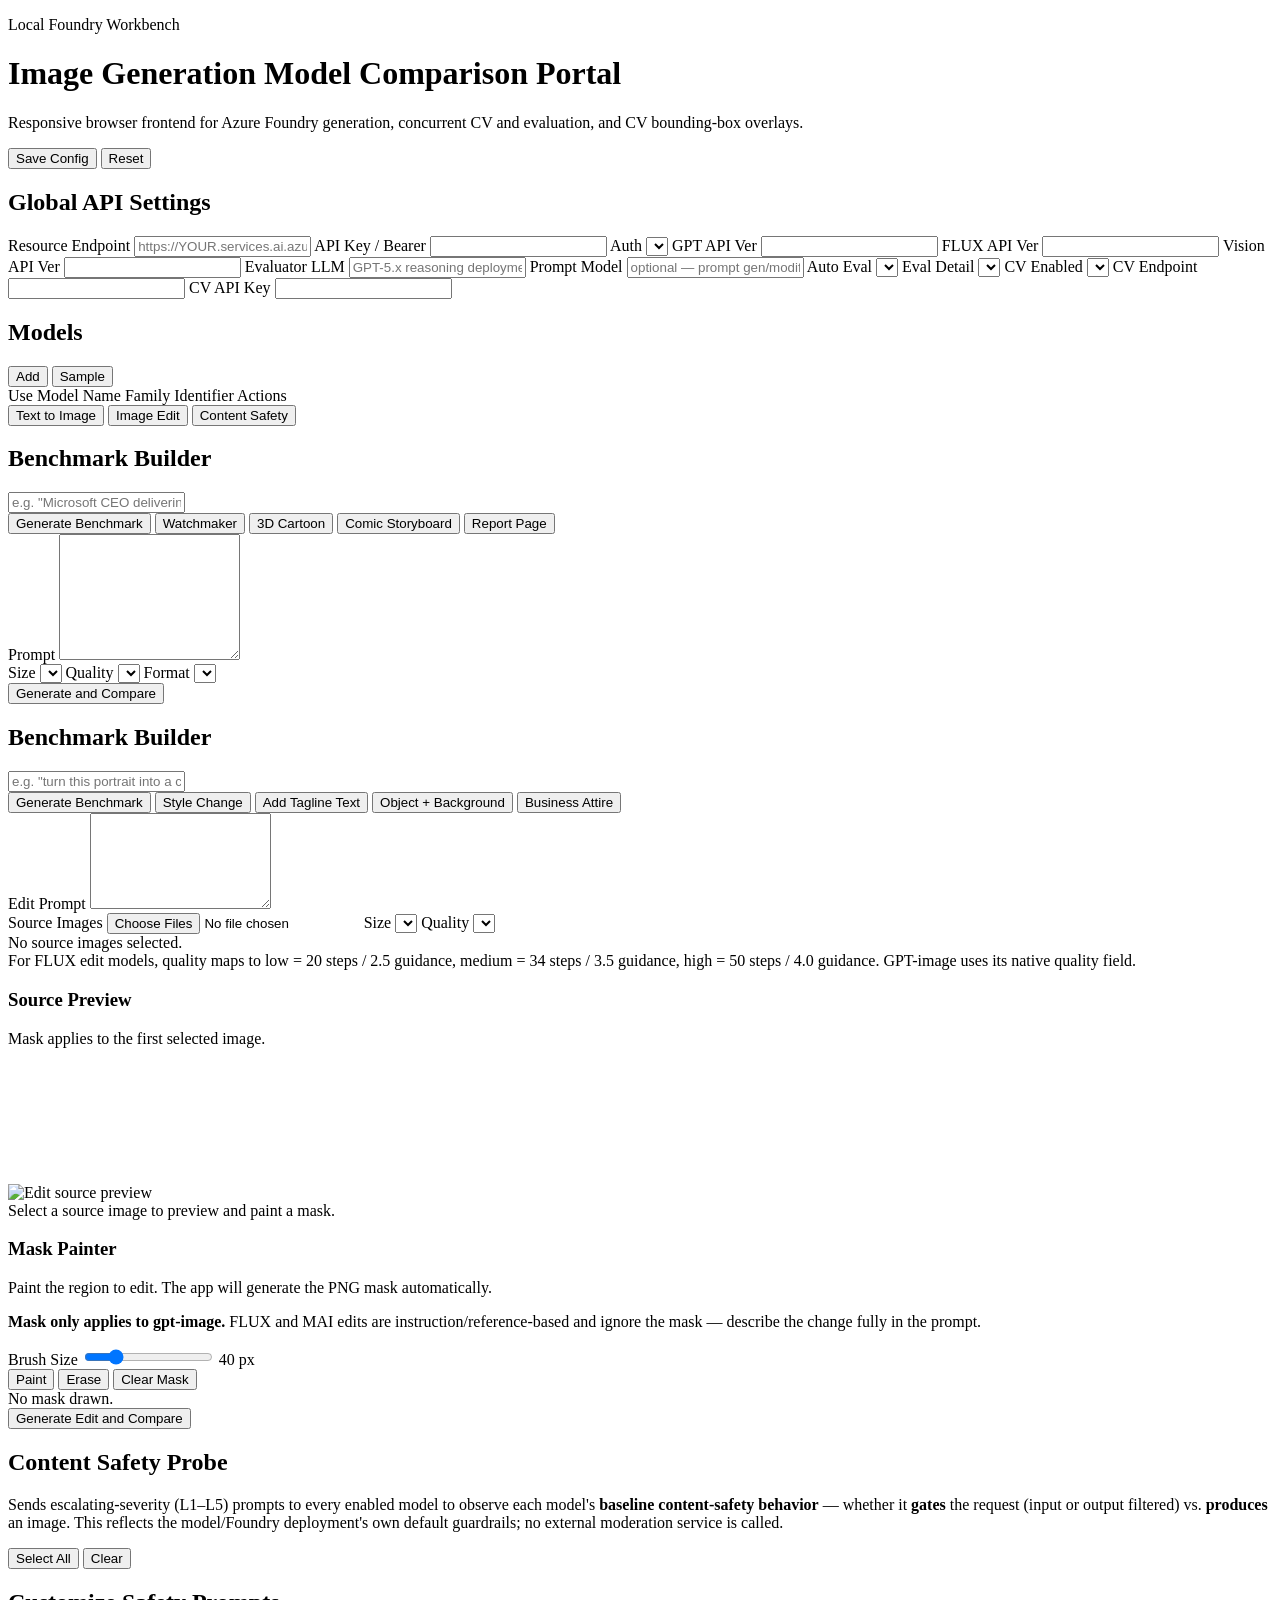
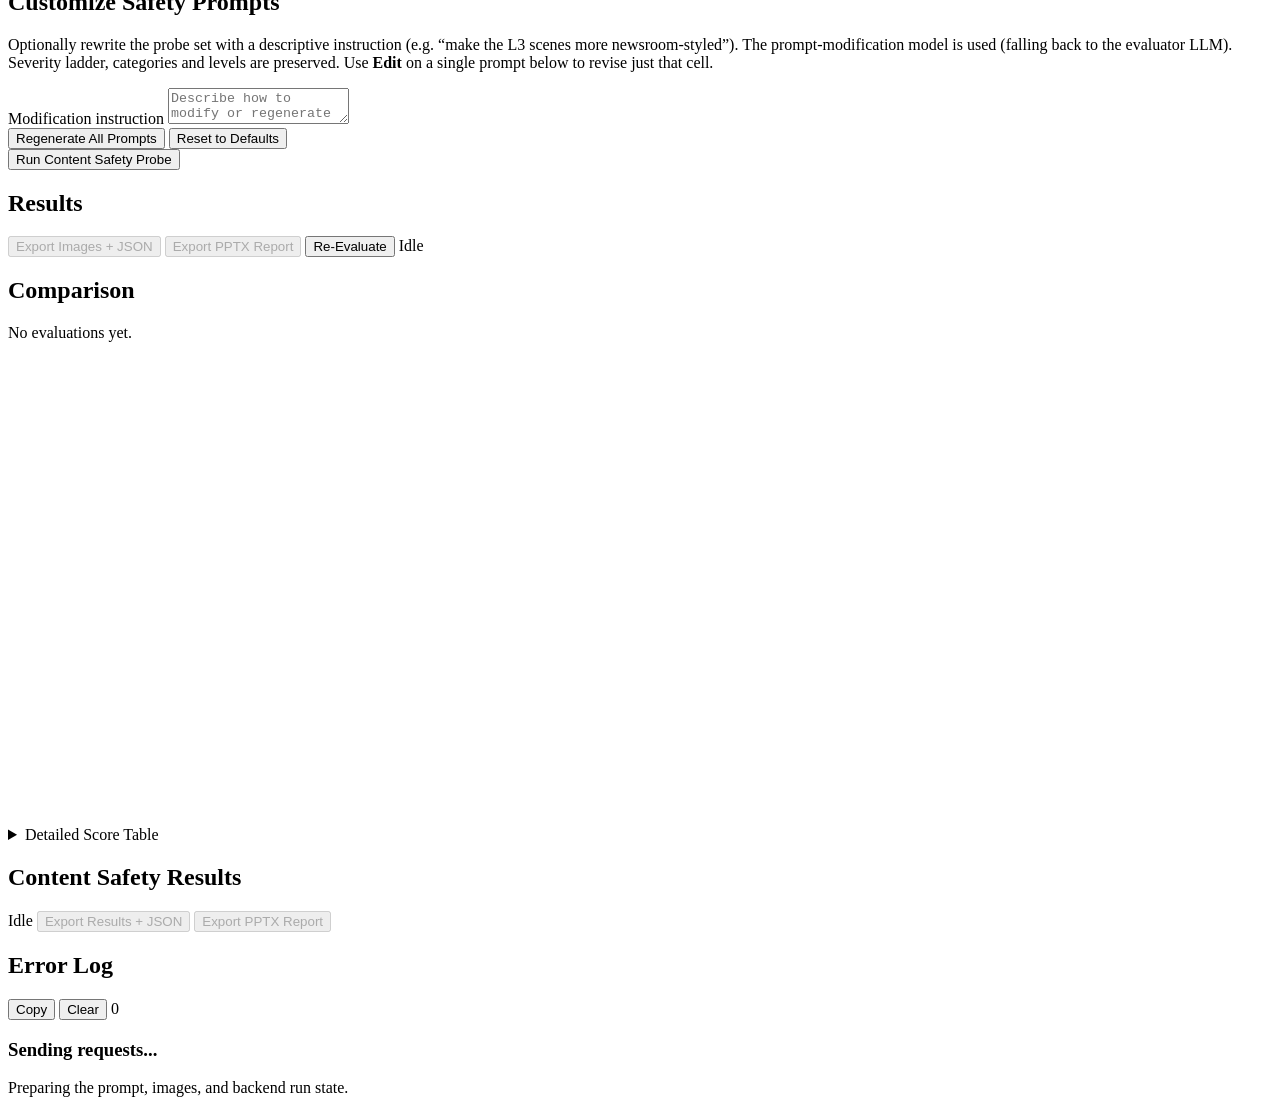
==== commit 1d855f30: "report: split edit noise removal analysis Co-authored-by: Copilot <223556219+Copilot@users.noreply.g" ====
--- a/src/image_generation_model_comparison_portal/web/index.html
+++ b/src/image_generation_model_comparison_portal/web/index.html
@@ -171,8 +171,13 @@
             <span>Size</span>
             <select id="editSize"></select>
           </label>
+          <label>
+            <span>Quality</span>
+            <select id="editQuality"></select>
+          </label>
         </div>
         <div id="sourceFilesMeta" class="file-meta">No source images selected.</div>
+        <div class="file-meta">For FLUX edit models, quality maps to low = 20 steps / 2.5 guidance, medium = 34 steps / 3.5 guidance, high = 50 steps / 4.0 guidance. GPT-image uses its native quality field.</div>
         <div class="edit-editor">
           <div class="edit-preview-panel">
             <div class="panel-head panel-head-tight">
